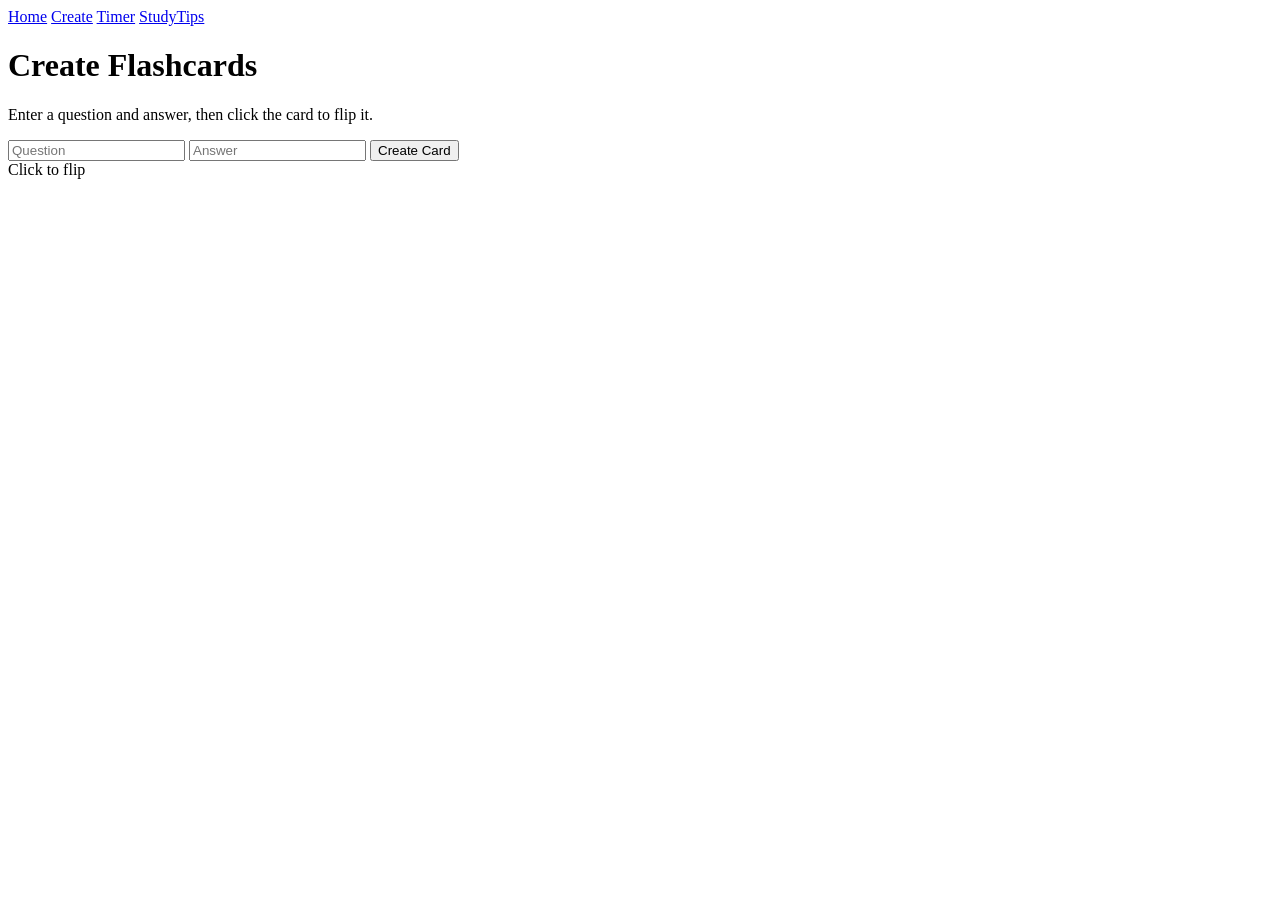
==== create.html @ 304d45aa "Added some html to make code easier" ====
<!DOCTYPE html>
<html>
<head>
<title> Create Flashcards</title>
<link rel="stylesheet" href="style.css"
</head>
    <body>

    <div class="topnav">
        <a href="index.html">Home</a>
        <a href="create.html">Create</a>
        <a href="timer.html">Timer</a>
        <a href="tips.html"> StudyTips</a>
    </div>
    <div class="container">
    <h1> Create Flashcards</h1>
    <p> Enter a question and answer, then click the card to flip it.</p>

    <input id="q" placeholder="Question">
    <input id="a" placeholder="Answer">
    <button id="createBtn">Create Card</button>
    <div id="card" class="card">Click to flip</div>

    </div>
    <script src="script.js"></script>
</body>
</html>
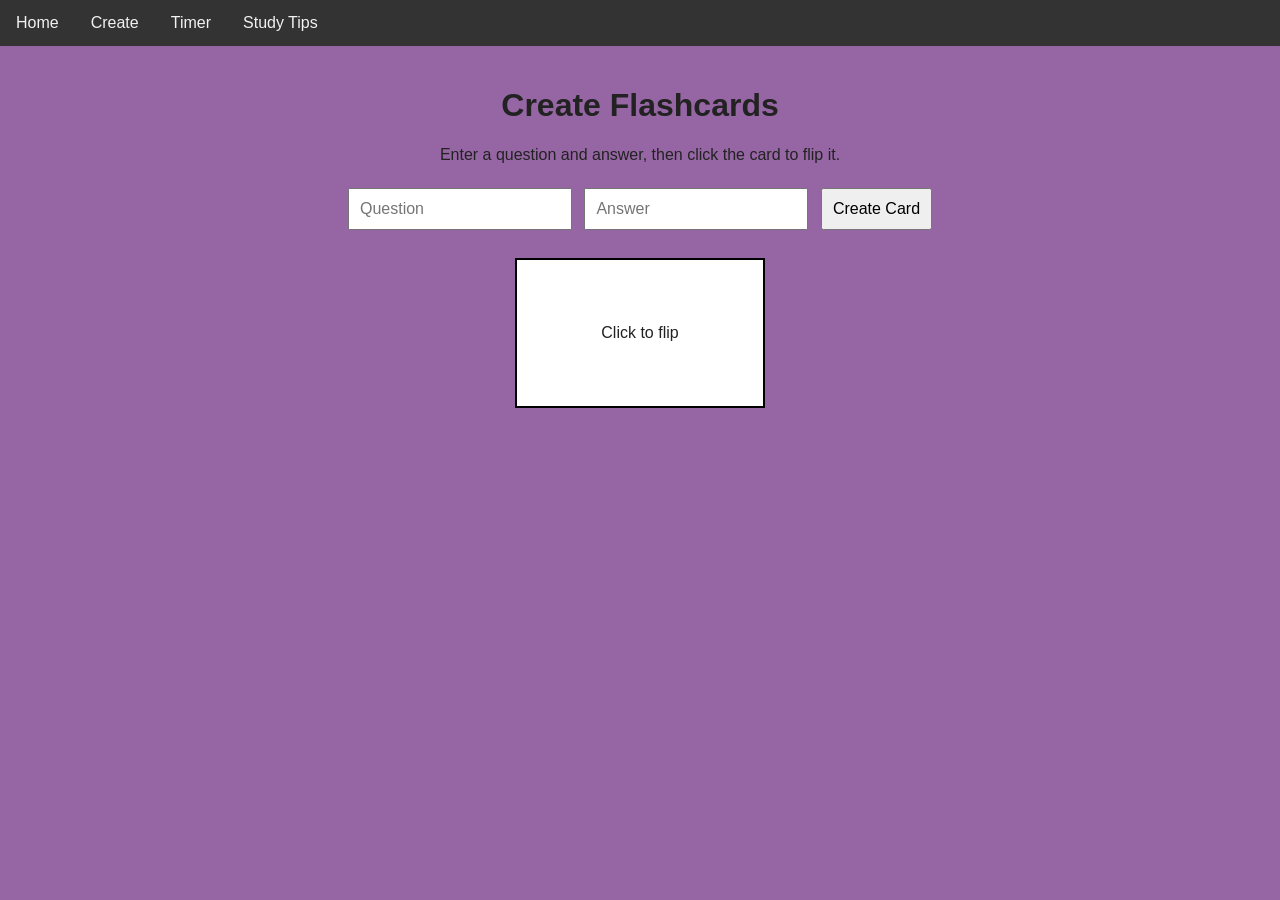
==== commit f24e6a98: "fix a few things" ====
--- a/create.html
+++ b/create.html
@@ -1,27 +1,29 @@
 <!DOCTYPE html>
-<html>
+<html lang="en">
 <head>
-<title> Create Flashcards</title>
-<link rel="stylesheet" href="style.css"
+    <meta charset="UTF-8">
+    <meta name="viewport" content="width=device-width, initial-scale=1.0">
+    <title>Create Flashcards</title>
+    <link rel="stylesheet" href="styles.css">
 </head>
-    <body>
-
+<body>
     <div class="topnav">
         <a href="index.html">Home</a>
         <a href="create.html">Create</a>
         <a href="timer.html">Timer</a>
-        <a href="tips.html"> StudyTips</a>
+        <a href="tips.html">Study Tips</a>
     </div>
+
     <div class="container">
-    <h1> Create Flashcards</h1>
-    <p> Enter a question and answer, then click the card to flip it.</p>
+        <h1>Create Flashcards</h1>
+        <p>Enter a question and answer, then click the card to flip it.</p>
 
-    <input id="q" placeholder="Question">
-    <input id="a" placeholder="Answer">
-    <button id="createBtn">Create Card</button>
-    <div id="card" class="card">Click to flip</div>
+        <input id="q" placeholder="Question">
+        <input id="a" placeholder="Answer">
+        <button id="createBtn">Create Card</button>
+        <div id="card" class="card">Click to flip</div>
+    </div>
 
-    </div>
     <script src="script.js"></script>
 </body>
-</html>+</html>
--- a/styles.css
+++ b/styles.css
@@ -0,0 +1,77 @@
+/* Add Global styles here */
+
+* {
+    box-sizing: border-box;
+}
+
+body {
+    font-family: Arial, sans-serif;
+    margin: 0;
+    background-color: rgb(149, 102, 163);
+    color: #222;
+}
+
+/* NAVBAR */
+.topnav {
+    background-color: #333;
+    overflow: hidden;
+}
+
+.topnav a {
+    float: left;
+    color: #f2f2f2;
+    padding: 14px 16px;
+    text-decoration: none;
+}
+
+.topnav a:hover {
+    background-color: rgba(87, 87, 87, 0.8);
+}
+
+/* Content */
+.container {
+    text-align: center;
+    padding: 20px;
+}
+
+input,
+button {
+    margin: 8px 4px;
+    padding: 10px;
+    font-size: 1rem;
+}
+
+button {
+    cursor: pointer;
+}
+
+/* Table */
+table {
+    margin: auto;
+    background: white;
+    border-collapse: collapse;
+}
+
+td,
+th {
+    border: 1px solid black;
+    padding: 10px;
+}
+
+/* Card */
+.card {
+    width: 250px;
+    height: 150px;
+    margin: 20px auto;
+    background: white;
+    display: flex;
+    justify-content: center;
+    align-items: center;
+    border: 2px solid black;
+    cursor: pointer;
+}
+
+.dark {
+    background-color: #1e1e1e;
+    color: white;
+}
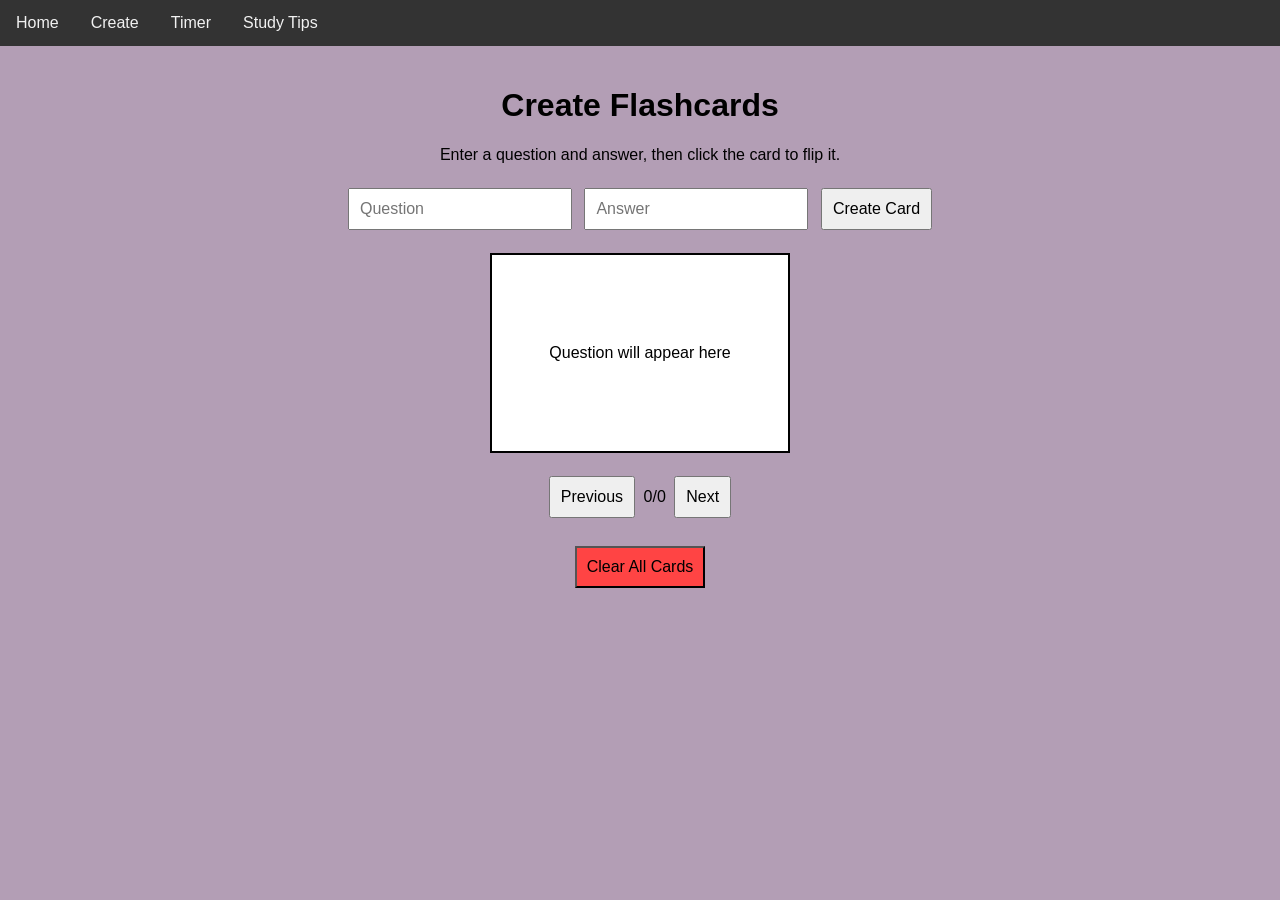
==== commit 5fa55b0a: "fix the images in study tips" ====
--- a/create.html
+++ b/create.html
@@ -21,7 +21,21 @@
         <input id="q" placeholder="Question">
         <input id="a" placeholder="Answer">
         <button id="createBtn">Create Card</button>
-        <div id="card" class="card">Click to flip</div>
+
+        <div class="card-container">
+            <div id="flashcard" class="card">
+                <div class="card-face card-front" id="cardFront">Question will appear here</div>
+                <div class="card-face card-back" id="cardBack">Answer will appear here</div>
+            </div>
+        </div>
+
+        <div class="controls">
+            <button id="prevBtn">Previous</button>
+            <span id="cardCounter">0/0</span>
+            <button id="nextBtn">Next</button>
+        </div>
+
+        <button id="clearBtn" style="margin-top:20px; background-color: #ff4444;">Clear All Cards</button>
     </div>
 
     <script src="script.js"></script>
--- a/styles.css
+++ b/styles.css
@@ -7,8 +7,9 @@
 body {
     font-family: Arial, sans-serif;
     margin: 0;
-    background-color: rgb(149, 102, 163);
-    color: #222;
+    background-color: #B39EB5;
+    background-position: center;
+    background-attachment: fixed;
 }
 
 /* NAVBAR */
@@ -60,18 +61,42 @@
 
 /* Card */
 .card {
-    width: 250px;
-    height: 150px;
-    margin: 20px auto;
+    width: 300px;
+    height: 200px;
+    margin: 15px auto;
+    position:relative;
+    transition: transform 0.6s cubic-bezier(0.4,0,0.2,1);
+    perspective: 1000px;
+    transform-style:preserve-3d;
     background: white;
-    display: flex;
-    justify-content: center;
-    align-items: center;
-    border: 2px solid black;
     cursor: pointer;
 }
 
+
+.card.flipped{
+    transform:rotateY(180deg);
+}
+
+.card-face {
+    position:absolute;
+    width:100%;
+    height:100%;
+    backface-visibility:hidden;
+    display:flex;
+    justify-content:center;
+    align-items:center;
+    border: 2px solid black;
+}
+.card-front {
+    background-color: white;
+}
+.card-back {
+    background-color: #1e1e1e;
+    color: white;
+    transform:rotateY(180deg);
+}
 .dark {
     background-color: #1e1e1e;
     color: white;
 }
+
